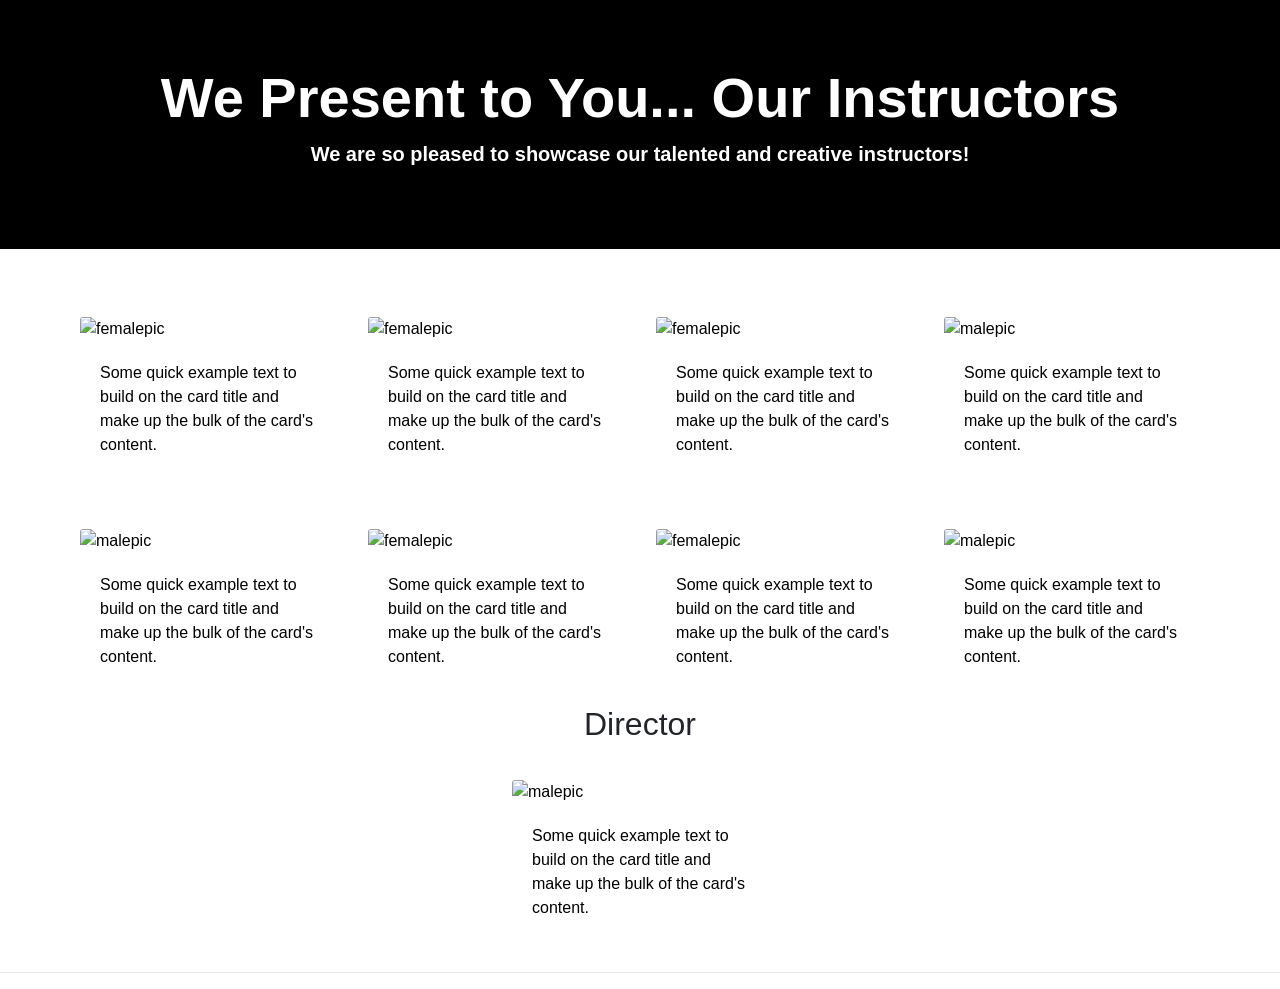
==== strance/instructors.html @ aca9945c "added instructors page and other updates forgot to save" ====
<!DOCTYPE html>
<html lang="en">
  <head>
    <title>Strance</title>
    <!-- Required meta tags -->
    <meta charset="utf-8">
    <meta name="viewport" content="width=device-width, initial-scale=1, shrink-to-fit=no">


    <!-- Bootstrap CSS -->
    <link rel="stylesheet" href="https://stackpath.bootstrapcdn.com/bootstrap/4.4.1/css/bootstrap.min.css" integrity="sha384-Vkoo8x4CGsO3+Hhxv8T/Q5PaXtkKtu6ug5TOeNV6gBiFeWPGFN9MuhOf23Q9Ifjh" crossorigin="anonymous">
    
    <!-- <script defer="true" src="https://maps.googleapis.com/maps/api/js?key=AIzaSyA1uIgJLlFocMlwcu8b3wKPKkdT2mWV3AU&amp;libraries=common,util,map,overlay,onion,controls,stats&amp;v=3.39" onload="window._onGoogleMapLoad()"></script> -->
    <link rel="stylesheet" href="https://maxcdn.bootstrapcdn.com/bootstrap/4.4.1/css/bootstrap.min.css">
  <script src="https://ajax.googleapis.com/ajax/libs/jquery/3.4.1/jquery.min.js"></script>
  <script src="https://cdnjs.cloudflare.com/ajax/libs/popper.js/1.16.0/umd/popper.min.js"></script>

    <link rel="stylesheet" href="./css/instructors.css">
    <!-- <link rel="stylesheet" href="./css/normalize.css"> -->

</head>
<html>
<body>


    <div class="jumbotron jumbotron-fluid">
        <div class="container">
          <h1 class="display-4">We Present to You... Our Instructors</h1>
          <p class="lead">We are so pleased to showcase our talented and creative instructors!</p>
        </div>
      </div>

<div class="flexcontainer">
<div class="card" style="width: 18rem;">
    <img src="https://www.alvinailey.org/sites/default/files/styles/slideshow_image/public/Ailey-II%27s-Caroline-Theodora-Dartey-photo-by-Kyle-Froman.jpg?itok=lSovVdHS" class="card-img-top" alt="femalepic">
    <div class="card-body">
      <p class="card-text">Some quick example text to build on the card title and make up the bulk of the card's content.</p>
    </div>
  </div>


  <div class="card" style="width: 18rem;">
    <img src="https://www.alvinailey.org/sites/default/files/styles/slideshow_image/public/Ailey-II%27s-Grace-Bergonzi-photo-by-Kyle-Froman.jpg?itok=M3FVcmZOi" class="card-img-top" alt="femalepic">
    <div class="card-body">
      <p class="card-text">Some quick example text to build on the card title and make up the bulk of the card's content.</p>
    </div>
  </div>



  <div class="card" style="width: 18rem;">
    <img src="https://www.alvinailey.org/sites/default/files/styles/slideshow_image/public/Ailey%20II%27s%20Kyle%20H.%20Martin.%20Photo%20by%20Kyle%20Froman.%201600x900.jpg?itok=zPiuqjpG" class="card-img-top" alt="femalepic">
    <div class="card-body">
      <p class="card-text">Some quick example text to build on the card title and make up the bulk of the card's content.</p>
    </div>
  </div>


  <div class="card" style="width: 18rem;">
    <img src="https://www.alvinailey.org/sites/default/files/styles/slideshow_image/public/Ailey%20II%27s%20Jeffrey%20Robert%20Robinson%20III.%20Photo%20by%20Nir%20Arieli_1000x563.jpg?itok=iCGNF1xB" class="card-img-top" alt="malepic">
    <div class="card-body">
      <p class="card-text">Some quick example text to build on the card title and make up the bulk of the card's content.</p>
    </div>
  </div>


  <div class="card" style="width: 18rem;">
    <img src="https://www.alvinailey.org/sites/default/files/styles/slideshow_image/public/Ailey-II%27s-Carl-Ponce-Cubero-photo-by-Kyle-Froman.jpg?itok=HNceWbcJ" class="card-img-top" alt="malepic">
    <div class="card-body">
      <p class="card-text">Some quick example text to build on the card title and make up the bulk of the card's content.</p>
    </div>
  </div>


  <div class="card" style="width: 18rem;">
    <img src="https://www.alvinailey.org/sites/default/files/styles/slideshow_image/public/Ailey%20II%27s%20Jamaris%20Mitchell.%20Photo%20by%20Nir%20Arieli_1000x563.jpg?itok=8nsw7yRF" class="card-img-top" alt="femalepic">
    <div class="card-body">
      <p class="card-text">Some quick example text to build on the card title and make up the bulk of the card's content.</p>
    </div>
  </div>


  <div class="card" style="width: 18rem;">
    <img src="https://www.alvinailey.org/sites/default/files/styles/slideshow_image/public/Ailey-II%27s-Amarachi-Valentina-Korie-photo-by-Kyle-Froman.jpg?itok=784rh_ga" class="card-img-top" alt="femalepic">
    <div class="card-body">
      <p class="card-text">Some quick example text to build on the card title and make up the bulk of the card's content.</p>
    </div>
  </div>


  <div class="card" style="width: 18rem;">
    <img src="https://www.alvinailey.org/sites/default/files/styles/slideshow_image/public/Ailey%20II%27s%20Elijah%20Lancaster.%20Photo%20by%20Nir%20Arieli_1000x563.jpg?itok=shLGJHUo" class="card-img-top" alt="malepic">
    <div class="card-body">
      <p class="card-text">Some quick example text to build on the card title and make up the bulk of the card's content.</p>
    </div>
  </div>
</div>



  <h2>Director</h2>


  <div class="card" id="director" style="width: 18rem;">
    <img src="https://www.alvinailey.org/sites/default/files/styles/slideshow_image/public/Ailey%20II%20Rehearsal%20Director%20Fana%20Fraser.%20Photo%20by%20Nir%20Arieli_1000x563.jpg?itok=-F1SJDT3" class="card-img-top" alt="malepic">
    <div class="card-body">
      <p class="card-text">Some quick example text to build on the card title and make up the bulk of the card's content.</p>
    </div>
  </div>

<hr>



</body>
</html>
---- strance/css/instructors.css ----
.jumbotron {
    background: black;
    width: 100%
}




.display-4 {
    font-weight: bold;
    text-align: center;
    color: white;
}


.lead {
    font-weight: bold;
    text-align: center;
    color: white;
}

.card {
    margin-top: 20px;
    display: flex;
    align-items: flex-start;
    flex-flow: column wrap;
    flex-wrap: wrap;
    height: 100%;
    padding: 1em;
    border: 10px;
    border-color: lightgrey;
  }

div,
card {
     color: black;

}

.flexcontainer {
    display: flex;
    align-items: center;
    justify-content: center;
    /* You can set flex-wrap and
       flex-direction individually */
    flex-direction: row;
    flex-wrap: wrap;
    /* Or do it all in one line
      with flex flow */
    flex-flow: row wrap;
    /* tweak where items line
       up on the row
       valid values are: flex-start,
       flex-end, space-between,
       space-around, stretch */
    align-content: flex-end;
  
 }

h2 {
    text-align: center;

}

#director {
    margin-left: auto;
    margin-right: auto;
    width: 8em
}
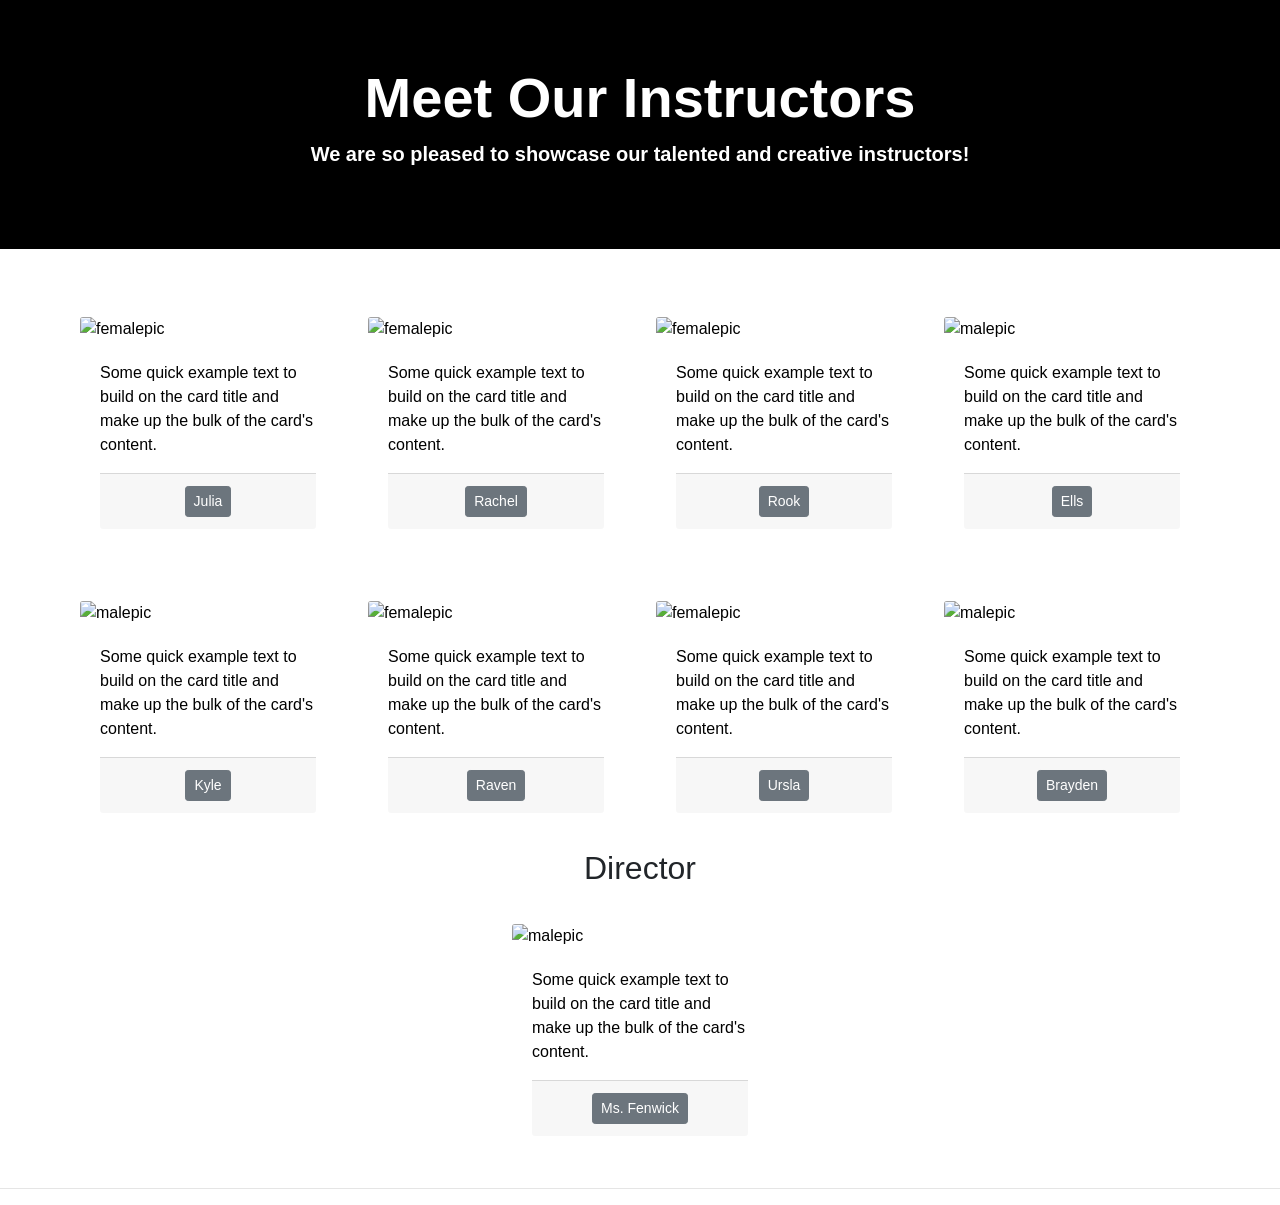
==== commit 49eba89d: "updating the additions and substractions from project" ====
--- a/strance/instructors.html
+++ b/strance/instructors.html
@@ -16,7 +16,7 @@
   <script src="https://cdnjs.cloudflare.com/ajax/libs/popper.js/1.16.0/umd/popper.min.js"></script>
 
     <link rel="stylesheet" href="./css/instructors.css">
-    <!-- <link rel="stylesheet" href="./css/normalize.css"> -->
+    
 
 </head>
 <html>
@@ -25,7 +25,7 @@
 
     <div class="jumbotron jumbotron-fluid">
         <div class="container">
-          <h1 class="display-4">We Present to You... Our Instructors</h1>
+          <h1 class="display-4">Meet Our Instructors</h1>
           <p class="lead">We are so pleased to showcase our talented and creative instructors!</p>
         </div>
       </div>
@@ -35,6 +35,11 @@
     <img src="https://www.alvinailey.org/sites/default/files/styles/slideshow_image/public/Ailey-II%27s-Caroline-Theodora-Dartey-photo-by-Kyle-Froman.jpg?itok=lSovVdHS" class="card-img-top" alt="femalepic">
     <div class="card-body">
       <p class="card-text">Some quick example text to build on the card title and make up the bulk of the card's content.</p>
+      <div class="card-footer text-center"> 
+        <button class="btn btn-secondary btn-sm" id="center auto" style="color:white"> 
+                  Julia 
+              </button> 
+      </div>
     </div>
   </div>
 
@@ -43,8 +48,13 @@
     <img src="https://www.alvinailey.org/sites/default/files/styles/slideshow_image/public/Ailey-II%27s-Grace-Bergonzi-photo-by-Kyle-Froman.jpg?itok=M3FVcmZOi" class="card-img-top" alt="femalepic">
     <div class="card-body">
       <p class="card-text">Some quick example text to build on the card title and make up the bulk of the card's content.</p>
+      <div class="card-footer text-center"> 
+      <button class="btn btn-secondary btn-sm" id="center auto" style="color:white"> 
+               Rachel 
+            </button> 
     </div>
   </div>
+</div>
 
 
 
@@ -52,6 +62,11 @@
     <img src="https://www.alvinailey.org/sites/default/files/styles/slideshow_image/public/Ailey%20II%27s%20Kyle%20H.%20Martin.%20Photo%20by%20Kyle%20Froman.%201600x900.jpg?itok=zPiuqjpG" class="card-img-top" alt="femalepic">
     <div class="card-body">
       <p class="card-text">Some quick example text to build on the card title and make up the bulk of the card's content.</p>
+      <div class="card-footer text-center"> 
+        <button class="btn btn-secondary btn-sm" id="center auto" style="color:white"> 
+                  Rook 
+              </button> 
+      </div>
     </div>
   </div>
 
@@ -60,6 +75,11 @@
     <img src="https://www.alvinailey.org/sites/default/files/styles/slideshow_image/public/Ailey%20II%27s%20Jeffrey%20Robert%20Robinson%20III.%20Photo%20by%20Nir%20Arieli_1000x563.jpg?itok=iCGNF1xB" class="card-img-top" alt="malepic">
     <div class="card-body">
       <p class="card-text">Some quick example text to build on the card title and make up the bulk of the card's content.</p>
+      <div class="card-footer text-center"> 
+        <button class="btn btn-secondary btn-sm" id="center auto" style="color:white"> 
+                 Ells 
+              </button> 
+      </div>
     </div>
   </div>
 
@@ -68,6 +88,11 @@
     <img src="https://www.alvinailey.org/sites/default/files/styles/slideshow_image/public/Ailey-II%27s-Carl-Ponce-Cubero-photo-by-Kyle-Froman.jpg?itok=HNceWbcJ" class="card-img-top" alt="malepic">
     <div class="card-body">
       <p class="card-text">Some quick example text to build on the card title and make up the bulk of the card's content.</p>
+      <div class="card-footer text-center"> 
+        <button class="btn btn-secondary btn-sm" id="center auto" style="color:white"> 
+                  Kyle 
+              </button> 
+      </div>
     </div>
   </div>
 
@@ -76,6 +101,11 @@
     <img src="https://www.alvinailey.org/sites/default/files/styles/slideshow_image/public/Ailey%20II%27s%20Jamaris%20Mitchell.%20Photo%20by%20Nir%20Arieli_1000x563.jpg?itok=8nsw7yRF" class="card-img-top" alt="femalepic">
     <div class="card-body">
       <p class="card-text">Some quick example text to build on the card title and make up the bulk of the card's content.</p>
+      <div class="card-footer text-center"> 
+        <button class="btn btn-secondary btn-sm" id="center auto" style="color:white"> 
+                  Raven 
+              </button> 
+      </div>
     </div>
   </div>
 
@@ -84,6 +114,11 @@
     <img src="https://www.alvinailey.org/sites/default/files/styles/slideshow_image/public/Ailey-II%27s-Amarachi-Valentina-Korie-photo-by-Kyle-Froman.jpg?itok=784rh_ga" class="card-img-top" alt="femalepic">
     <div class="card-body">
       <p class="card-text">Some quick example text to build on the card title and make up the bulk of the card's content.</p>
+      <div class="card-footer text-center"> 
+        <button class="btn btn-secondary btn-sm" id="center auto" style="color:white"> 
+                  Ursla 
+              </button> 
+      </div>
     </div>
   </div>
 
@@ -92,6 +127,11 @@
     <img src="https://www.alvinailey.org/sites/default/files/styles/slideshow_image/public/Ailey%20II%27s%20Elijah%20Lancaster.%20Photo%20by%20Nir%20Arieli_1000x563.jpg?itok=shLGJHUo" class="card-img-top" alt="malepic">
     <div class="card-body">
       <p class="card-text">Some quick example text to build on the card title and make up the bulk of the card's content.</p>
+      <div class="card-footer text-center"> 
+        <button class="btn btn-secondary btn-sm" id="center auto" style="color:white"> 
+                  Brayden 
+              </button> 
+      </div>
     </div>
   </div>
 </div>
@@ -105,6 +145,11 @@
     <img src="https://www.alvinailey.org/sites/default/files/styles/slideshow_image/public/Ailey%20II%20Rehearsal%20Director%20Fana%20Fraser.%20Photo%20by%20Nir%20Arieli_1000x563.jpg?itok=-F1SJDT3" class="card-img-top" alt="malepic">
     <div class="card-body">
       <p class="card-text">Some quick example text to build on the card title and make up the bulk of the card's content.</p>
+      <div class="card-footer text-center"> 
+        <button class="btn btn-secondary btn-sm" id="center auto" style="color:white"> 
+                  Ms.  Fenwick
+              </button> 
+      </div>
     </div>
   </div>
 
